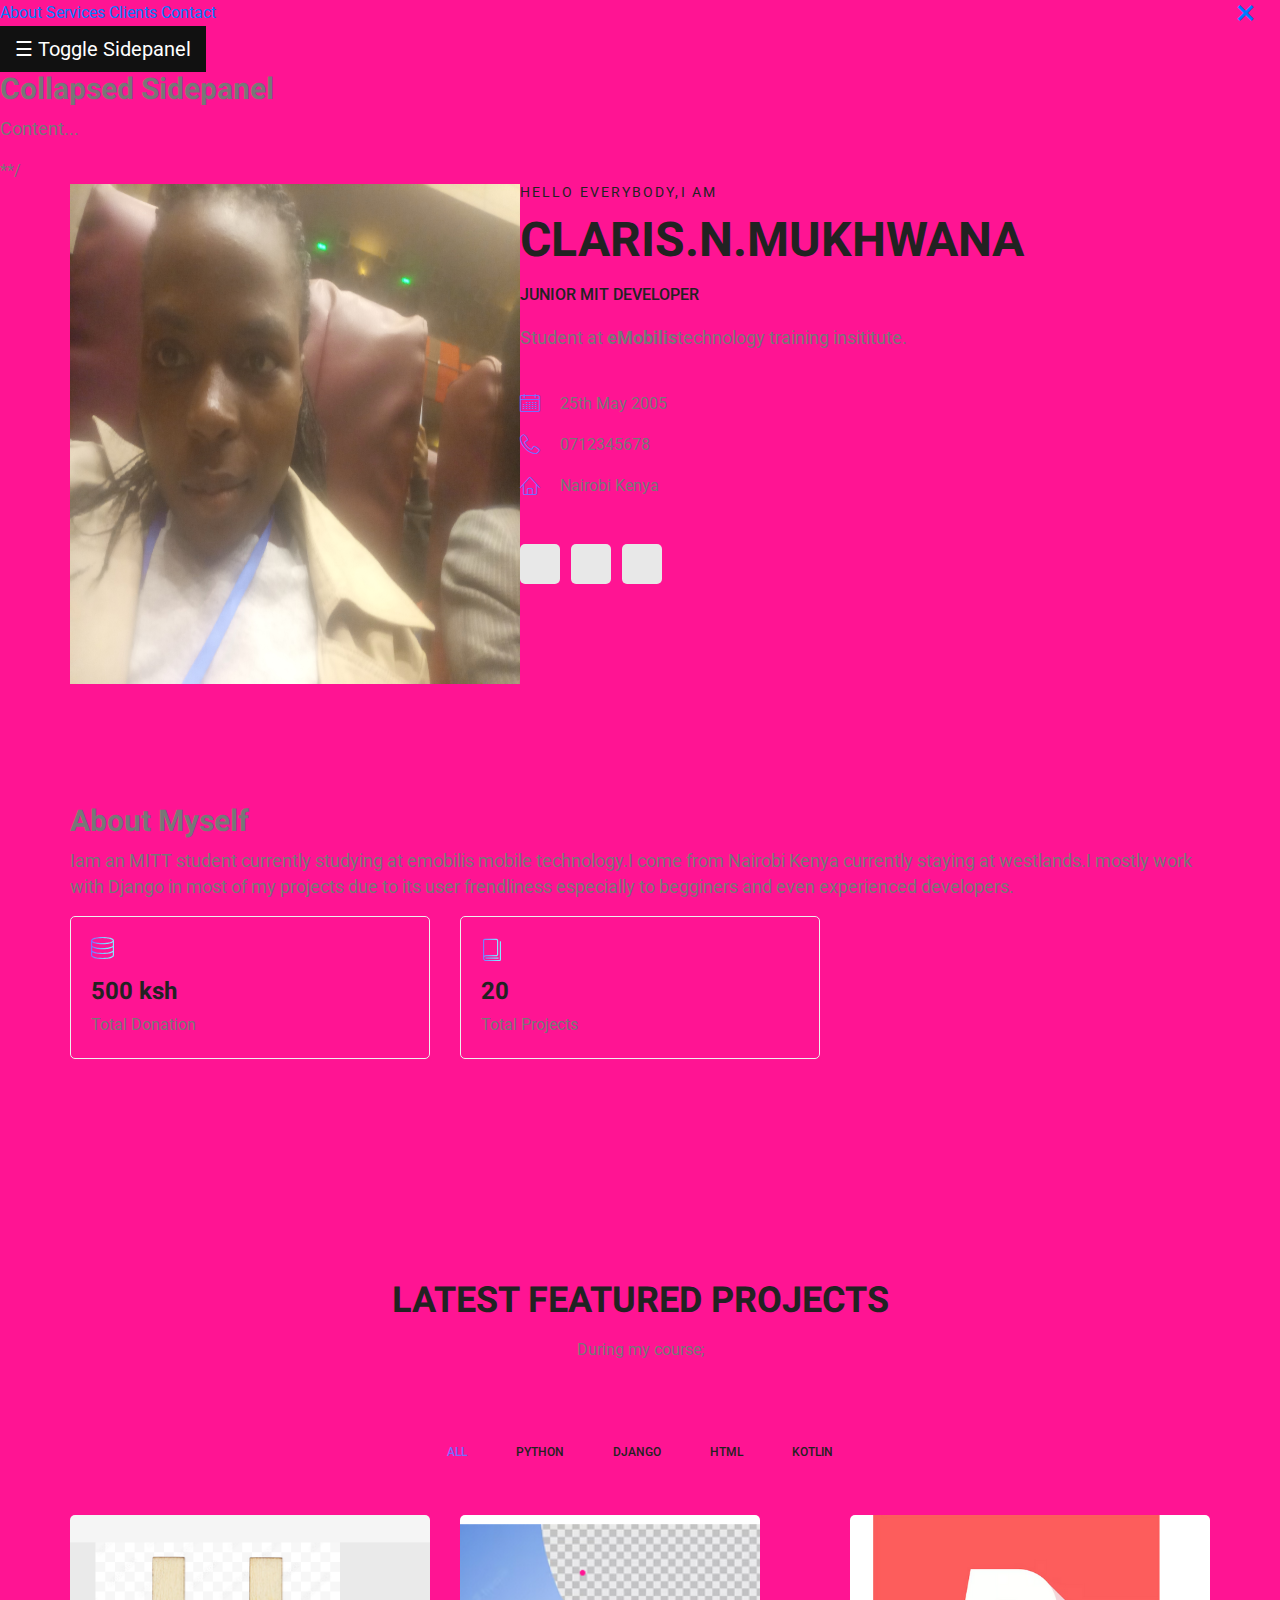
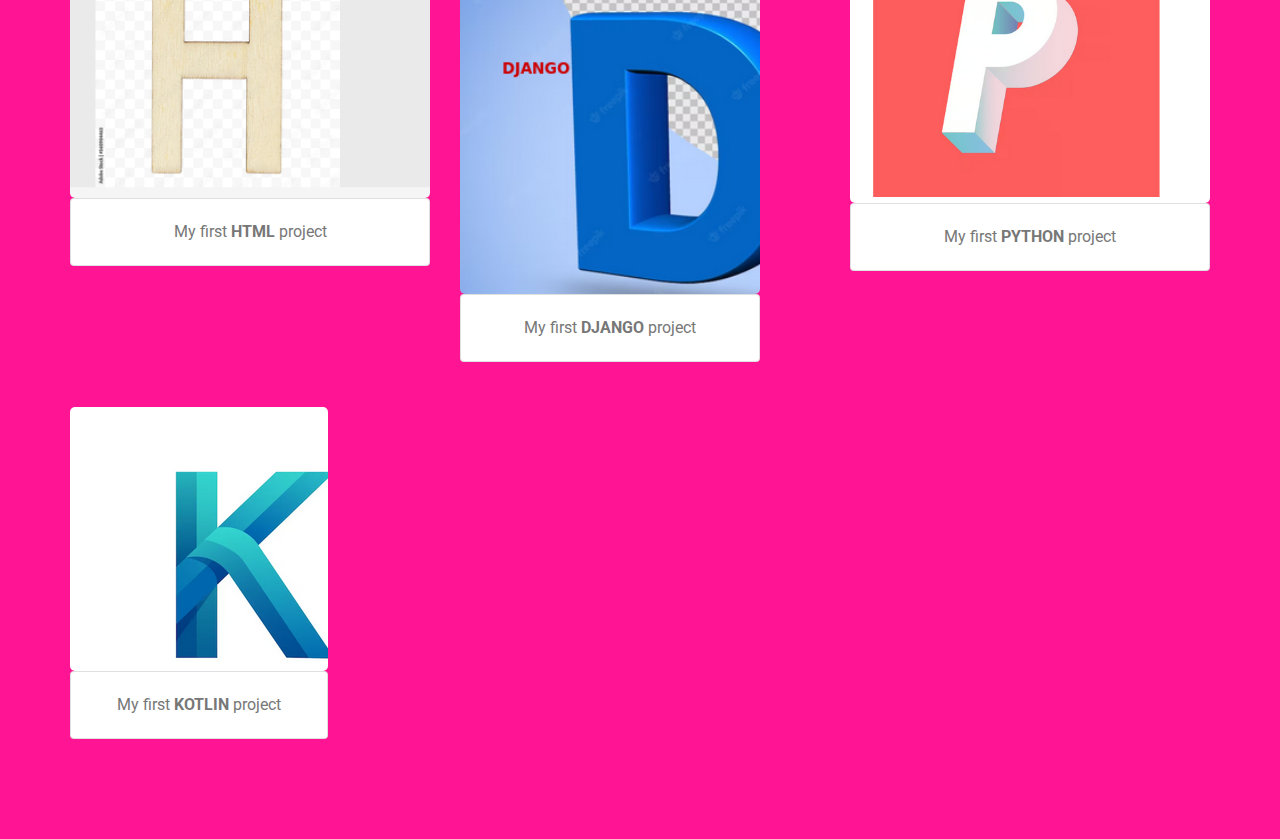
==== index.html @ d9bf7f35 "portfolio" ====
<!doctype html>
<html lang="en">
    <head>
        <!-- Required meta tags -->
        <meta charset="utf-8">
        <meta name="viewport" content="width=device-width, initial-scale=1, shrink-to-fit=no">
        <link rel="icon" href="img/favicon.png" type="image/png">
        <title>MeetMe Personal</title>
        <!-- Bootstrap CSS -->
        <link rel="stylesheet" href="css/bootstrap.css">
        <link rel="stylesheet" href="vendors/linericon/style.css">
        <link rel="stylesheet" href="css/font-awesome.min.css">
        <link rel="stylesheet" href="vendors/owl-carousel/owl.carousel.min.css">
        <link rel="stylesheet" href="vendors/lightbox/simpleLightbox.css">
        <link rel="stylesheet" href="vendors/nice-select/css/nice-select.css">
        <link rel="stylesheet" href="vendors/animate-css/animate.css">
        <link rel="stylesheet" href="vendors/popup/magnific-popup.css">
        <link rel="stylesheet" href="vendors/flaticon/flaticon.css">
        <!-- main css -->
        <link rel="stylesheet" href="css/style.css">
        <link rel="stylesheet" href="css/responsive.css">
      <style>

    /* The sidepanel menu */
.sidepanel {
  height: 250px; /* Specify a height */
  width: 0; /* 0 width - change this with JavaScript */
  position: fixed; /* Stay in place */
  z-index: 1; /* Stay on top */
  top: 0;
  left: 0;
  background-color: #111; /* Black*/
  overflow-x: hidden; /* Disable horizontal scroll */
  padding-top: 60px; /* Place content 60px from the top */
  transition: 0.5s; /* 0.5 second transition effect to slide in the sidepanel */
}

/* The sidepanel links */
.sidepanel a {
  padding: 8px 8px 8px 32px;
  text-decoration: none;
  font-size: 25px;
  color: #818181;
  display: block;
  transition: 0.3s;
}

/* When you mouse over the navigation links, change their color */
.sidepanel a:hover {
  color: #f1f1f1;
}

/* Position and style the close button (top right corner) */
.sidepanel .closebtn {
  position: absolute;
  top: 0;
  right: 25px;
  font-size: 36px;
  margin-left: 50px;
}

/* Style the button that is used to open the sidepanel */
.openbtn {
  font-size: 20px;
  cursor: pointer;
  background-color: #111;
  color: white;
  padding: 10px 15px;
  border: none;
}

.openbtn:hover {
  background-color: #444;
}


         </style>
</head>
    <body style="background-color:deeppink">

<div id="mySidepanel" class="sidepanel">
  <a href="javascript:void(0)" class="closebtn" onclick="closeNav()">&times;</a>
  <a href="#">About</a>
  <a href="#">Services</a>
  <a href="#">Clients</a>
  <a href="#">Contact</a>
</div>

<button class="openbtn" onclick="openNav()">&#9776; Toggle Sidepanel</button>
<h2>Collapsed Sidepanel</h2>
<p>Content...</p>



        *<!--================Header Menu Area =================-->*/
<!--        <header class="header_area">-->
<!--            <div class="main_menu">-->
<!--            	<nav class="navbar navbar-expand-lg navbar-light">-->
<!--					<div class="container box_1620">-->
<!--						&lt;!&ndash; Brand and toggle get grouped for better mobile display &ndash;&gt;-->
<!--						<a class="navbar-brand logo_h" href="index.html"><img src="img/logo.png" alt=""></a>-->
<!--						<button class="navbar-toggler" type="button" data-toggle="collapse" data-target="#navbarSupportedContent" aria-controls="navbarSupportedContent" aria-expanded="false" aria-label="Toggle navigation">-->
<!--							<span class="icon-bar"></span>-->
<!--							<span class="icon-bar"></span>-->
<!--							<span class="icon-bar"></span>-->
<!--						</button>-->
<!--						&lt;!&ndash; Collect the nav links, forms, and other content for toggling &ndash;&gt;-->
<!--						<div class="collapse navbar-collapse offset" id="navbarSupportedContent">-->
<!--							<ul class="nav navbar-nav menu_nav ml-auto">-->
<!--								<li class="nav-item active"><a class="nav-link" href="index.html">Home</a></li>-->
<!--								<li class="nav-item"><a class="nav-link" href="about-us.html">About</a></li>-->
<!--								<li class="nav-item"><a class="nav-link" href="services.html">Services</a></li>-->
<!--								<li class="nav-item submenu dropdown">-->
<!--									<a href="#" class="nav-link dropdown-toggle" data-toggle="dropdown" role="button" aria-haspopup="true" aria-expanded="false">Pages</a>-->
<!--									<ul class="dropdown-menu">-->
<!--										<li class="nav-item"><a class="nav-link" href="portfolio.html">Portfolio</a></li>-->
<!--										<li class="nav-item"><a class="nav-link" href="elements.html">Elements</a></li>-->
<!--									</ul>-->
<!--								</li>-->
<!--								<li class="nav-item submenu dropdown">-->
<!--									<a href="#" class="nav-link dropdown-toggle" data-toggle="dropdown" role="button" aria-haspopup="true" aria-expanded="false">Blog</a>-->
<!--									<ul class="dropdown-menu">-->
<!--										<li class="nav-item"><a class="nav-link" href="blog.html">Blog</a></li>-->
<!--										<li class="nav-item"><a class="nav-link" href="single-blog.html">Blog Details</a></li>-->
<!--									</ul>-->
<!--								</li>-->
<!--								<li class="nav-item"><a class="nav-link" href="contact.html">Contact</a></li>-->
<!--							</ul>-->
<!--						</div>-->
<!--					</div>-->
<!--            	</nav>-->
<!--            </div>-->
<!--        </header>-->


        <!--================Header Menu Area =================-->

        <!--================Home Banner Area =================-->
        <section  >

           	     <div class="container box_1620">
           		<div class="banner_inner d-flex align-items-center">
					   <div class="banner_content">
						   <div class="media">
							  <div class="d-flex">
							  </div>
                 <img src="img/instagram/claris.jpg" alt=""height="500" width="450">
							    <div class="media-body" style="align-content: center">
								    <div class="personal_text">
									   <h6>Hello Everybody,I am</h6>
									   <h3>Claris.N.Mukhwana</h3>
									   <h4>Junior MIT developer</h4>
									   <p>Student at <span><strong>eMobilis</strong>technology training insititute.</span></p>
									   <ul class="list basic_info">
										   <li><a href="#"><i class="lnr lnr-calendar-full"></i>25th May 2005</a></li>
										   <li><a href="#"><i class="lnr lnr-phone-handset"></i> 0712345678</a></li>
<!--										<li><a href="#"><i class="lnr lnr-envelope"></i> businessplan@donald</a></li>-->
										   <li><a href="#"><i class="lnr lnr-home"></i> Nairobi Kenya</a></li>
									  </ul>
									   <ul class="list personal_social">
										<li><a href="#"><i class="fa fa-facebook"></i></a></li>
										<li><a href="#"><i class="fa fa-twitter"></i></a></li>
										<li><a href="#"><i class="fa fa-linkedin"></i></a></li>
									</ul>
								</div>
							</div>
						</div>
					</div>
				</div>
            </div>
        </section >
        <!--================End Home Banner Area =================-->

        <!--================Welcome Area =================-->
                  <section class="welcome_area p_120" style="align-content: center">
        	           <div class="container" >
<!--        		    <div class="row welcome_inner">-->
<!--        			   <div class="col-lg-6">-->
<!--        				  <div class="welcome_text">-->
        					   <h2>About Myself</h2>
                       <style> p{
                         font-size: large;
                       }</style>
        					     <p style="align-content: center" >Iam an MITT student currently studying at emobilis mobile technology.I come from Nairobi Kenya currently staying at westlands.I mostly work with Django in most of my projects due to its user frendliness  especially to begginers and even experienced developers.  </p>
        					    <div class="row">
        						   <div class="col-md-4">
        						  	<div class="wel_item">
        							  	<i class="lnr lnr-database"></i>
        								  <h4>500 ksh</h4>
        								  <p>Total Donation</p>
        							  </div>
        						   </div>
        						   <div class="col-md-4">
        							<div class="wel_item">
        								<i class="lnr lnr-book"></i>
        								<h4>20</h4>
        								<p>Total Projects</p>
        							</div>
        						</div>
<!--        						<div class="col-md-4">-->
<!--        							<div class="wel_item">-->
<!--        								<i class="lnr lnr-users"></i>-->
<!--        								<h4>3965</h4>-->
<!--        								<p>Total Volunteers</p>-->
<!--        							</div>-->
<!--        						</div>-->
                    </div>
<!--                  </div>-->
<!--                 </div>-->
<!--               </div>-->
             </div>
            </section>
<!--        					</div>-->
<!--        				</div>-->
<!--        			</div>-->
<!--        			<div class="col-lg-6">-->
<!--        				<div class="tools_expert">-->
<!--        					<div class="skill_main">-->
<!--								<div class="skill_item">-->
<!--									<h4>After Effects <span class="counter">85</span>%</h4>-->
<!--									<div class="progress_br">-->
<!--										<div class="progress">-->
<!--											<div class="progress-bar" role="progressbar" aria-valuenow="85" aria-valuemin="0" aria-valuemax="100"></div>-->
<!--										</div>-->
<!--									</div>-->
<!--								</div>-->
<!--								<div class="skill_item">-->
<!--									<h4>Photoshop <span class="counter">90</span>%</h4>-->
<!--									<div class="progress_br">-->
<!--										<div class="progress">-->
<!--											<div class="progress-bar" role="progressbar" aria-valuenow="90" aria-valuemin="0" aria-valuemax="100"></div>-->
<!--										</div>-->
<!--									</div>-->
<!--								</div>-->
<!--								<div class="skill_item">-->
<!--									<h4>Illustrator <span class="counter">70</span>%</h4>-->
<!--									<div class="progress_br">-->
<!--										<div class="progress">-->
<!--											<div class="progress-bar" role="progressbar" aria-valuenow="70" aria-valuemin="0" aria-valuemax="100"></div>-->
<!--										</div>-->
<!--									</div>-->
<!--								</div>-->
<!--								<div class="skill_item">-->
<!--									<h4>Sublime <span class="counter">95</span>%</h4>-->
<!--									<div class="progress_br">-->
<!--										<div class="progress">-->
<!--											<div class="progress-bar" role="progressbar" aria-valuenow="95" aria-valuemin="0" aria-valuemax="100"></div>-->
<!--										</div>-->
<!--									</div>-->
<!--								</div>-->
<!--								<div class="skill_item">-->
<!--									<h4>Sketch <span class="counter">75</span>%</h4>-->
<!--									<div class="progress_br">-->
<!--										<div class="progress">-->
<!--											<div class="progress-bar" role="progressbar" aria-valuenow="75" aria-valuemin="0" aria-valuemax="100"></div>-->
<!--										</div>-->
<!--									</div>-->
<!--								</div>-->
<!--							</div>-->
<!--        				</div>-->
<!--        			</div>-->
<!--        		</div>-->
<!--        	</div>-->
<!--        </section>-->
        <!--================End Welcome Area =================-->

        <!--================My Tabs Area =================-->
<!--        <section class="mytabs_area p_120">-->
<!--        	<div class="container">-->
<!--        		<div class="tabs_inner">-->
<!--					<ul class="nav nav-tabs" id="myTab" role="tablist">-->
<!--						<li class="nav-item">-->
<!--							<a class="nav-link active" id="home-tab" data-toggle="tab" href="#home" role="tab" aria-controls="home" aria-selected="true">My Experiences</a>-->
<!--						</li>-->
<!--						<li class="nav-item">-->
<!--							<a class="nav-link" id="profile-tab" data-toggle="tab" href="#profile" role="tab" aria-controls="profile" aria-selected="false">My Education</a>-->
<!--						</li>-->
<!--					</ul>-->
<!--					<div class="tab-content" id="myTabContent">-->
<!--						<div class="tab-pane fade show active" id="home" role="tabpanel" aria-labelledby="home-tab">-->
<!--							<ul class="list">-->
<!--								<li>-->
<!--									<span></span>-->
<!--									<div class="media">-->
<!--										<div class="d-flex">-->
<!--											<p>March 2017 to present</p>-->
<!--										</div>-->
<!--										<div class="media-body">-->
<!--											<h4>Colorlib</h4>-->
<!--											<p>Senior Web Developer <br />Santa monica, Los angeles</p>-->
<!--										</div>-->
<!--									</div>-->
<!--								</li>-->
<!--								<li>-->
<!--									<span></span>-->
<!--									<div class="media">-->
<!--										<div class="d-flex">-->
<!--											<p>March 2017 to present</p>-->
<!--										</div>-->
<!--										<div class="media-body">-->
<!--											<h4>Colorlib</h4>-->
<!--											<p>Senior Web Developer <br />Santa monica, Los angeles</p>-->
<!--										</div>-->
<!--									</div>-->
<!--								</li>-->
<!--								<li>-->
<!--								<span></span>-->
<!--									<div class="media">-->
<!--										<div class="d-flex">-->
<!--											<p>March 2017 to present</p>-->
<!--										</div>-->
<!--										<div class="media-body">-->
<!--											<h4>Colorlib</h4>-->
<!--											<p>Senior Web Developer <br />Santa monica, Los angeles</p>-->
<!--										</div>-->
<!--									</div>-->
<!--								</li>-->
<!--							</ul>-->
<!--						</div>-->
<!--						<div class="tab-pane fade" id="profile" role="tabpanel" aria-labelledby="profile-tab">-->
<!--							<ul class="list">-->
<!--								<li>-->
<!--									<span></span>-->
<!--									<div class="media">-->
<!--										<div class="d-flex">-->
<!--											<p>March 2017 to present</p>-->
<!--										</div>-->
<!--										<div class="media-body">-->
<!--											<h4>Colorlib</h4>-->
<!--											<p>Senior Web Developer <br />Santa monica, Los angeles</p>-->
<!--										</div>-->
<!--									</div>-->
<!--								</li>-->
<!--								<li>-->
<!--									<span></span>-->
<!--									<div class="media">-->
<!--										<div class="d-flex">-->
<!--											<p>March 2017 to present</p>-->
<!--										</div>-->
<!--										<div class="media-body">-->
<!--											<h4>Colorlib</h4>-->
<!--											<p>Senior Web Developer <br />Santa monica, Los angeles</p>-->
<!--										</div>-->
<!--									</div>-->
<!--								</li>-->
<!--								<li>-->
<!--								<span></span>-->
<!--									<div class="media">-->
<!--										<div class="d-flex">-->
<!--											<p>March 2017 to present</p>-->
<!--										</div>-->
<!--										<div class="media-body">-->
<!--											<h4>Colorlib</h4>-->
<!--											<p>Senior Web Developer <br />Santa monica, Los angeles</p>-->
<!--										</div>-->
<!--									</div>-->
<!--								</li>-->
<!--							</ul>-->
<!--						</div>-->
<!--					</div>-->
<!--        		</div>-->
<!--        	</div>-->
<!--        </section>-->
        <!--================End My Tabs Area =================-->

        <!--================Feature Area =================-->
<!--        <section class="feature_area p_120">-->
<!--        	<div class="container">-->
<!--        		<div class="main_title">-->
<!--        			<h2>offerings to my clients</h2>-->
<!--        			<p>If you are looking at blank cassettes on the web, you may be very confused at the difference in price. You may see some for as low as $.17 each.</p>-->
<!--        		</div>-->
<!--        		<div class="feature_inner row">-->
<!--        			<div class="col-lg-4 col-md-6">-->
<!--        				<div class="feature_item">-->
<!--        					<i class="flaticon-city"></i>-->
<!--        					<h4>Architecture</h4>-->
<!--        					<p>If you are looking at blank cassettes on the web, you may be very confused at the difference in price. You may see some for as low as $17 each.</p>-->
<!--        				</div>-->
<!--        			</div>-->
<!--        			<div class="col-lg-4 col-md-6">-->
<!--        				<div class="feature_item">-->
<!--        					<i class="flaticon-skyline"></i>-->
<!--        					<h4>Interior Design</h4>-->
<!--        					<p>If you are looking at blank cassettes on the web, you may be very confused at the difference in price. You may see some for as low as $17 each.</p>-->
<!--        				</div>-->
<!--        			</div>-->
<!--        			<div class="col-lg-4 col-md-6">-->
<!--        				<div class="feature_item">-->
<!--        					<i class="flaticon-sketch"></i>-->
<!--        					<h4>Concept Design</h4>-->
<!--        					<p>If you are looking at blank cassettes on the web, you may be very confused at the difference in price. You may see some for as low as $17 each.</p>-->
<!--        				</div>-->
<!--        			</div>-->
<!--        		</div>-->
<!--        	</div>-->
<!--        </section>-->
        <!--================End Feature Area =================-->

        <!--================Home Gallery Area =================-->
        <section class="home_gallery_area p_100">
        	<div class="container">
        		<div class="main_title">
        			<h2>Latest Featured Projects</h2>
        			<p>During my course;</p>
        		</div>
        		<div class="isotope_fillter">
        			<ul class="gallery_filter list">
						<li class="active" data-filter="*"><a href="#">All</a></li>
						<li data-filter=".brand"><a href="#">PYTHON</a></li>
						<li data-filter=".manipul"><a href="#">DJANGO</a></li>
						<li data-filter=".creative"><a href="#">HTML</a></li>
						<li data-filter=".design"><a href="#">KOTLIN</a></li>
					</ul>
        		</div>
        	</div>
        	<div class="container">
        		<div class="gallery_f_inner row imageGallery1">
        			<div class="col-lg-4 col-md-4 col-sm-6 brand manipul design print">
        				<div class="h_gallery_item">
        					<div class="g_img_item">
        						<img class="img-fluid" src="img/gallery/CAH.png" alt="">
        						<a class="light" href="img/gallery/CAH.png"><img src="img/gallery/icon.png" alt=""></a>
        					</div>
        					<div class="g_item_text">

                    <div class="card">
  <div class="card-body">
    My first <span><strong>HTML</strong></span> project
  </div>
</div>
        					</div>
        				</div>
        			</div>
        			<div class="col-lg-4 col-md-4 col-sm-6 brand manipul creative">
        				<div class="h_gallery_item">
        					<div class="g_img_item">
        						<img class="img-fluid" src="img/gallery/CAPITD.png" alt="" width="300">
        						<a class="light" href="img/gallery/CAPITD.png"><img src="img/gallery/icon.png" alt=""></a>
        					</div>
        					<div class="g_item_text">
                    <div class="card">
  <div class="card-body">
    My first <span><strong>DJANGO</strong></span>  project
  </div>
</div>
        					</div>
        				</div>
        			</div>
        			<div class="col-lg-4 col-md-4 col-sm-6 manipul creative design print">
        				<div class="h_gallery_item">
        					<div class="g_img_item">
        						<img class="img-fluid" src="img/gallery/CAP.png" alt="">
        						<a class="light" href="img/gallery/CAP.png"><img src="img/gallery/icon.png" alt=""></a>
        					</div>
        					<div class="g_item_text">
                    <div class="card">
  <div class="card-body">
    My first <span><strong>PYTHON</strong></span> project
  </div>

</div>

        					</div>
        				</div>
        			</div>
              	<div class="col-lg-4 col-md-4 col-sm-6 brand manipul creative">
        				<div class="h_gallery_item">
        					<div class="g_img_item">
        						<img class="img-fluid" src="img/gallery/NEWK.png" alt="">
        						<a class="light" href="img/gallery/NEWK.png"><img src="img/gallery/icon.png" alt=""></a>
        					</div>
        					<div class="g_item_text">
                    <div class="card">
  <div class="card-body">
    My first <span><strong>KOTLIN</strong></span> project
  </div>
</div>
<!--        			<div class="col-lg-4 col-md-4 col-sm-6 brand creative print">-->
<!--        				<div class="h_gallery_item">-->
<!--        					<div class="g_img_item">-->
<!--        						<img class="img-fluid" src="img/gallery/project-4.jpg" alt="">-->
<!--        						<a class="light" href="img/gallery/project-4.jpg"><img src="img/gallery/icon.png" alt=""></a>-->
<!--        					</div>-->
<!--        					<div class="g_item_text">-->
<!--        						<h4>Embosed Logo Design</h4>-->
<!--        						<p>Client Project</p>-->
<!--        					</div>-->
<!--        				</div>-->
<!--        			</div>-->
<!--        			<div class="col-lg-4 col-md-4 col-sm-6 brand manipul design">-->
<!--        				<div class="h_gallery_item">-->
<!--        					<div class="g_img_item">-->
<!--        						<img class="img-fluid" src="img/gallery/project-5.jpg" alt="">-->
<!--        						<a class="light" href="img/gallery/project-5.jpg"><img src="img/gallery/icon.png" alt=""></a>-->
<!--        					</div>-->
<!--        					<div class="g_item_text">-->
<!--        						<h4>3D Disposable Bottle</h4>-->
<!--        						<p>Client Project</p>-->
<!--        					</div>-->
<!--        				</div>-->
<!--        			</div>-->
<!--        			<div class="col-lg-4 col-md-4 col-sm-6 brand creative">-->
<!--        				<div class="h_gallery_item">-->
<!--        					<div class="g_img_item">-->
<!--        						<img class="img-fluid" src="img/gallery/project-6.jpg" alt="">-->
<!--        						<a class="light" href="img/gallery/project-6.jpg"><img src="img/gallery/icon.png" alt=""></a>-->
<!--        					</div>-->
<!--        					<div class="g_item_text">-->
<!--        						<h4>3D Logo Design</h4>-->
<!--        						<p>Client Project</p>-->
<!--        					</div>-->
<!--        				</div>-->
<!--        			</div>-->
<!--        		</div>-->
<!--        		<div class="more_btn">-->
<!--        			<a class="main_btn" href="#">Load More Items</a>-->
        		</div>
        	</div>
                </div>
        </section>
        <!--================End Home Gallery Area =================-->

        <!--================Testimonials Area =================-->
<!--        </>============Footer Area =================&ndash;&gt;-->
<!--        <footer class="footer_area p_120">-->
<!--        	<div class="container">-->
<!--        		<div class="row footer_inner">-->
<!--        			<div class="col-lg-5 col-sm-6">-->
<!--        				<aside class="f_widget ab_widget">-->
<!--        					<div class="f_title">-->
<!--        						<h3>About Me</h3>-->
<!--        					</div>-->
<!--        					<p>Do you want to be even more successful? Learn to love learning and growth. The more effort you put into improving your skills,</p>-->
<!--        					<p>&lt;!&ndash; Link back to Colorlib can't be removed. Template is licensed under CC BY 3.0. &ndash;&gt;-->
<!--Copyright &copy;<script>document.write(new Date().getFullYear());</script> All rights reserved | This template is made with <i class="fa fa-heart-o" aria-hidden="true"></i> by <a href="https://colorlib.com" target="_blank">Colorlib</a>-->
<!--&lt;!&ndash; Link back to Colorlib can't be removed. Template is licensed under CC BY 3.0. &ndash;&gt;</p>-->
<!--        				</aside>-->
<!--        			</div>-->
<!--        			<div class="col-lg-5 col-sm-6">-->
<!--        				<aside class="f_widget news_widget">-->
<!--        					<div class="f_title">-->
<!--        						<h3>Newsletter</h3>-->
<!--        					</div>-->
<!--        					<p>Stay updated with our latest trends</p>-->
<!--        					<div id="mc_embed_signup">-->
<!--                                <form target="_blank" action="https://spondonit.us12.list-manage.com/subscribe/post?u=1462626880ade1ac87bd9c93a&amp;id=92a4423d01" method="get" class="subscribe_form relative">-->
<!--                                	<div class="input-group d-flex flex-row">-->
<!--                                        <input name="EMAIL" placeholder="Enter email address" onfocus="this.placeholder = ''" onblur="this.placeholder = 'Email Address '" required="" type="email">-->
<!--                                        <button class="btn sub-btn"><span class="lnr lnr-arrow-right"></span></button>-->
<!--                                    </div>-->
<!--                                    <div class="mt-10 info"></div>-->
<!--                                </form>-->
<!--                            </div>-->
<!--        				</aside>-->
<!--        			</div>-->
<!--        			<div class="col-lg-2">-->
<!--        				<aside class="f_widget social_widget">-->
<!--        					<div class="f_title">-->
<!--        						<h3>Follow Me</h3>-->
<!--        					</div>-->
<!--        					<p>Let us be social</p>-->
<!--        					<ul class="list">-->
<!--        						<li><a href="#"><i class="fa fa-facebook"></i></a></li>-->
<!--        						<li><a href="#"><i class="fa fa-twitter"></i></a></li>-->
<!--        						<li><a href="#"><i class="fa fa-dribbble"></i></a></li>-->
<!--        						<li><a href="#"><i class="fa fa-behance"></i></a></li>-->
<!--        					</ul>-->
<!--        				</aside>-->
<!--        			</div>-->
<!--        		</div>-->
<!--        	</div>-->
<!--        </footer>-->
        <!--================End Footer Area =================-->






        <!-- Optional JavaScript -->
        <!-- jQuery first, then Popper.js, then Bootstrap JS -->
        <script src="MeetMe-doc/js/sidebar.js" ></script>
        <script src="js/popper.js"></script>
        <script src="js/bootstrap.min.js"></script>
        <script src="js/stellar.js"></script>
        <script src="MeetMe-doc/js/sidebar.js"></script>
        <script src="vendors/lightbox/simpleLightbox.min.js"></script>
        <script src="vendors/nice-select/js/jquery.nice-select.min.js"></script>
        <script src="vendors/isotope/imagesloaded.pkgd.min.js"></script>
        <script src="vendors/isotope/isotope.pkgd.min.js"></script>
        <script src="vendors/owl-carousel/owl.carousel.min.js"></script>
        <script src="vendors/popup/jquery.magnific-popup.min.js"></script>
        <script src="js/jquery.ajaxchimp.min.js"></script>
        <script src="vendors/counter-up/jquery.waypoints.min.js"></script>
        <script src="vendors/counter-up/jquery.counterup.min.js"></script>
        <script src="js/mail-script.js"></script>
        <script src="js/theme.js"></script>
    </body>
</html>
---- vendors/linericon/style.css ----
@font-face {
	font-family: 'Linearicons-Free';
	src:url('fonts/Linearicons-Free.eot?w118d');
	src:url('fonts/Linearicons-Free.eot?#iefixw118d') format('embedded-opentype'),
		url('fonts/Linearicons-Free.woff2?w118d') format('woff2'),
		url('fonts/Linearicons-Free.woff?w118d') format('woff'),
		url('fonts/Linearicons-Free.ttf?w118d') format('truetype'),
		url('fonts/Linearicons-Free.svg?w118d#Linearicons-Free') format('svg');
	font-weight: normal;
	font-style: normal;
}

.lnr {
	font-family: 'Linearicons-Free';
	speak: none;
	font-style: normal;
	font-weight: normal;
	font-variant: normal;
	text-transform: none;
	line-height: 1;

	/* Better Font Rendering =========== */
	-webkit-font-smoothing: antialiased;
	-moz-osx-font-smoothing: grayscale;
}

.lnr-home:before {
	content: "\e800";
}
.lnr-apartment:before {
	content: "\e801";
}
.lnr-pencil:before {
	content: "\e802";
}
.lnr-magic-wand:before {
	content: "\e803";
}
.lnr-drop:before {
	content: "\e804";
}
.lnr-lighter:before {
	content: "\e805";
}
.lnr-poop:before {
	content: "\e806";
}
.lnr-sun:before {
	content: "\e807";
}
.lnr-moon:before {
	content: "\e808";
}
.lnr-cloud:before {
	content: "\e809";
}
.lnr-cloud-upload:before {
	content: "\e80a";
}
.lnr-cloud-download:before {
	content: "\e80b";
}
.lnr-cloud-sync:before {
	content: "\e80c";
}
.lnr-cloud-check:before {
	content: "\e80d";
}
.lnr-database:before {
	content: "\e80e";
}
.lnr-lock:before {
	content: "\e80f";
}
.lnr-cog:before {
	content: "\e810";
}
.lnr-trash:before {
	content: "\e811";
}
.lnr-dice:before {
	content: "\e812";
}
.lnr-heart:before {
	content: "\e813";
}
.lnr-star:before {
	content: "\e814";
}
.lnr-star-half:before {
	content: "\e815";
}
.lnr-star-empty:before {
	content: "\e816";
}
.lnr-flag:before {
	content: "\e817";
}
.lnr-envelope:before {
	content: "\e818";
}
.lnr-paperclip:before {
	content: "\e819";
}
.lnr-inbox:before {
	content: "\e81a";
}
.lnr-eye:before {
	content: "\e81b";
}
.lnr-printer:before {
	content: "\e81c";
}
.lnr-file-empty:before {
	content: "\e81d";
}
.lnr-file-add:before {
	content: "\e81e";
}
.lnr-enter:before {
	content: "\e81f";
}
.lnr-exit:before {
	content: "\e820";
}
.lnr-graduation-hat:before {
	content: "\e821";
}
.lnr-license:before {
	content: "\e822";
}
.lnr-music-note:before {
	content: "\e823";
}
.lnr-film-play:before {
	content: "\e824";
}
.lnr-camera-video:before {
	content: "\e825";
}
.lnr-camera:before {
	content: "\e826";
}
.lnr-picture:before {
	content: "\e827";
}
.lnr-book:before {
	content: "\e828";
}
.lnr-bookmark:before {
	content: "\e829";
}
.lnr-user:before {
	content: "\e82a";
}
.lnr-users:before {
	content: "\e82b";
}
.lnr-shirt:before {
	content: "\e82c";
}
.lnr-store:before {
	content: "\e82d";
}
.lnr-cart:before {
	content: "\e82e";
}
.lnr-tag:before {
	content: "\e82f";
}
.lnr-phone-handset:before {
	content: "\e830";
}
.lnr-phone:before {
	content: "\e831";
}
.lnr-pushpin:before {
	content: "\e832";
}
.lnr-map-marker:before {
	content: "\e833";
}
.lnr-map:before {
	content: "\e834";
}
.lnr-location:before {
	content: "\e835";
}
.lnr-calendar-full:before {
	content: "\e836";
}
.lnr-keyboard:before {
	content: "\e837";
}
.lnr-spell-check:before {
	content: "\e838";
}
.lnr-screen:before {
	content: "\e839";
}
.lnr-smartphone:before {
	content: "\e83a";
}
.lnr-tablet:before {
	content: "\e83b";
}
.lnr-laptop:before {
	content: "\e83c";
}
.lnr-laptop-phone:before {
	content: "\e83d";
}
.lnr-power-switch:before {
	content: "\e83e";
}
.lnr-bubble:before {
	content: "\e83f";
}
.lnr-heart-pulse:before {
	content: "\e840";
}
.lnr-construction:before {
	content: "\e841";
}
.lnr-pie-chart:before {
	content: "\e842";
}
.lnr-chart-bars:before {
	content: "\e843";
}
.lnr-gift:before {
	content: "\e844";
}
.lnr-diamond:before {
	content: "\e845";
}
.lnr-linearicons:before {
	content: "\e846";
}
.lnr-dinner:before {
	content: "\e847";
}
.lnr-coffee-cup:before {
	content: "\e848";
}
.lnr-leaf:before {
	content: "\e849";
}
.lnr-paw:before {
	content: "\e84a";
}
.lnr-rocket:before {
	content: "\e84b";
}
.lnr-briefcase:before {
	content: "\e84c";
}
.lnr-bus:before {
	content: "\e84d";
}
.lnr-car:before {
	content: "\e84e";
}
.lnr-train:before {
	content: "\e84f";
}
.lnr-bicycle:before {
	content: "\e850";
}
.lnr-wheelchair:before {
	content: "\e851";
}
.lnr-select:before {
	content: "\e852";
}
.lnr-earth:before {
	content: "\e853";
}
.lnr-smile:before {
	content: "\e854";
}
.lnr-sad:before {
	content: "\e855";
}
.lnr-neutral:before {
	content: "\e856";
}
.lnr-mustache:before {
	content: "\e857";
}
.lnr-alarm:before {
	content: "\e858";
}
.lnr-bullhorn:before {
	content: "\e859";
}
.lnr-volume-high:before {
	content: "\e85a";
}
.lnr-volume-medium:before {
	content: "\e85b";
}
.lnr-volume-low:before {
	content: "\e85c";
}
.lnr-volume:before {
	content: "\e85d";
}
.lnr-mic:before {
	content: "\e85e";
}
.lnr-hourglass:before {
	content: "\e85f";
}
.lnr-undo:before {
	content: "\e860";
}
.lnr-redo:before {
	content: "\e861";
}
.lnr-sync:before {
	content: "\e862";
}
.lnr-history:before {
	content: "\e863";
}
.lnr-clock:before {
	content: "\e864";
}
.lnr-download:before {
	content: "\e865";
}
.lnr-upload:before {
	content: "\e866";
}
.lnr-enter-down:before {
	content: "\e867";
}
.lnr-exit-up:before {
	content: "\e868";
}
.lnr-bug:before {
	content: "\e869";
}
.lnr-code:before {
	content: "\e86a";
}
.lnr-link:before {
	content: "\e86b";
}
.lnr-unlink:before {
	content: "\e86c";
}
.lnr-thumbs-up:before {
	content: "\e86d";
}
.lnr-thumbs-down:before {
	content: "\e86e";
}
.lnr-magnifier:before {
	content: "\e86f";
}
.lnr-cross:before {
	content: "\e870";
}
.lnr-menu:before {
	content: "\e871";
}
.lnr-list:before {
	content: "\e872";
}
.lnr-chevron-up:before {
	content: "\e873";
}
.lnr-chevron-down:before {
	content: "\e874";
}
.lnr-chevron-left:before {
	content: "\e875";
}
.lnr-chevron-right:before {
	content: "\e876";
}
.lnr-arrow-up:before {
	content: "\e877";
}
.lnr-arrow-down:before {
	content: "\e878";
}
.lnr-arrow-left:before {
	content: "\e879";
}
.lnr-arrow-right:before {
	content: "\e87a";
}
.lnr-move:before {
	content: "\e87b";
}
.lnr-warning:before {
	content: "\e87c";
}
.lnr-question-circle:before {
	content: "\e87d";
}
.lnr-menu-circle:before {
	content: "\e87e";
}
.lnr-checkmark-circle:before {
	content: "\e87f";
}
.lnr-cross-circle:before {
	content: "\e880";
}
.lnr-plus-circle:before {
	content: "\e881";
}
.lnr-circle-minus:before {
	content: "\e882";
}
.lnr-arrow-up-circle:before {
	content: "\e883";
}
.lnr-arrow-down-circle:before {
	content: "\e884";
}
.lnr-arrow-left-circle:before {
	content: "\e885";
}
.lnr-arrow-right-circle:before {
	content: "\e886";
}
.lnr-chevron-up-circle:before {
	content: "\e887";
}
.lnr-chevron-down-circle:before {
	content: "\e888";
}
.lnr-chevron-left-circle:before {
	content: "\e889";
}
.lnr-chevron-right-circle:before {
	content: "\e88a";
}
.lnr-crop:before {
	content: "\e88b";
}
.lnr-frame-expand:before {
	content: "\e88c";
}
.lnr-frame-contract:before {
	content: "\e88d";
}
.lnr-layers:before {
	content: "\e88e";
}
.lnr-funnel:before {
	content: "\e88f";
}
.lnr-text-format:before {
	content: "\e890";
}
.lnr-text-format-remove:before {
	content: "\e891";
}
.lnr-text-size:before {
	content: "\e892";
}
.lnr-bold:before {
	content: "\e893";
}
.lnr-italic:before {
	content: "\e894";
}
.lnr-underline:before {
	content: "\e895";
}
.lnr-strikethrough:before {
	content: "\e896";
}
.lnr-highlight:before {
	content: "\e897";
}
.lnr-text-align-left:before {
	content: "\e898";
}
.lnr-text-align-center:before {
	content: "\e899";
}
.lnr-text-align-right:before {
	content: "\e89a";
}
.lnr-text-align-justify:before {
	content: "\e89b";
}
.lnr-line-spacing:before {
	content: "\e89c";
}
.lnr-indent-increase:before {
	content: "\e89d";
}
.lnr-indent-decrease:before {
	content: "\e89e";
}
.lnr-pilcrow:before {
	content: "\e89f";
}
.lnr-direction-ltr:before {
	content: "\e8a0";
}
.lnr-direction-rtl:before {
	content: "\e8a1";
}
.lnr-page-break:before {
	content: "\e8a2";
}
.lnr-sort-alpha-asc:before {
	content: "\e8a3";
}
.lnr-sort-amount-asc:before {
	content: "\e8a4";
}
.lnr-hand:before {
	content: "\e8a5";
}
.lnr-pointer-up:before {
	content: "\e8a6";
}
.lnr-pointer-right:before {
	content: "\e8a7";
}
.lnr-pointer-down:before {
	content: "\e8a8";
}
.lnr-pointer-left:before {
	content: "\e8a9";
}
---- vendors/lightbox/simpleLightbox.css ----
.slbOverlay, .slbWrapOuter, .slbWrap {
  position: fixed;
  top: 0;
  right: 0;
  bottom: 0;
  left: 0;
}

.slbOverlay {
  overflow: hidden;
  z-index: 2000;
  background-color: #000;
  opacity: 0.7;
  filter: alpha(opacity=70);
  -webkit-animation: slbOverlay 0.5s;
  -moz-animation: slbOverlay 0.5s;
  animation: slbOverlay 0.5s;
}

.slbWrapOuter {
  overflow-x: hidden;
  overflow-y: auto;
  z-index: 2010;
}

.slbWrap {
  position: absolute;
  text-align: center;
}

.slbWrap:before {
  content: "";
  display: inline-block;
  height: 100%;
  vertical-align: middle;
}

.slbContentOuter {
  display: inline-block;
  vertical-align: middle;
  margin: 0px auto;
  padding: 0 1em;
  box-sizing: border-box;
  z-index: 2020;
  text-align: left;
  max-width: 100%;
}

.slbContentEl .slbContentOuter {
  padding: 5em 1em;
}

.slbContent {
  position: relative;
}

.slbContentEl .slbContent {
  -webkit-animation: slbEnter 0.3s;
  -moz-animation: slbEnter 0.3s;
  animation: slbEnter 0.3s;
  background-color: #fff;
  box-shadow: 0 0.2em 1em rgba(0, 0, 0, 0.4);
}

.slbImageWrap {
  -webkit-animation: slbEnter 0.3s;
  -moz-animation: slbEnter 0.3s;
  animation: slbEnter 0.3s;
  position: relative;
}

.slbImageWrap:after {
  content: "";
  position: absolute;
  left: 0;
  right: 0;
  top: 5em;
  bottom: 5em;
  display: block;
  z-index: -1;
  box-shadow: 0 0.2em 1em rgba(0, 0, 0, 0.6);
  background-color: #FFF;
}

.slbImage {
  width: auto;
  max-width: 100%;
  height: auto;
  display: block;
  line-height: 0;
  box-sizing: border-box;
  padding: 5em 0;
  margin: 0 auto;
}

.slbCaption {
  display: inline-block;
  max-width: 100%;
  overflow: hidden;
  text-overflow: ellipsis;
  white-space: nowrap;
  word-wrap: normal;
  font-size: 1.4em;
  position: absolute;
  left: 0;
  right: 0;
  bottom: 0;
  padding: 0.71429em 0;
  color: #fff;
  color: rgba(255, 255, 255, 0.7);
  text-align: center;
}

.slbCloseBtn, .slbArrow {
  margin: 0;
  padding: 0;
  border: 0;
  cursor: pointer;
  background: none;
}

.slbCloseBtn::-moz-focus-inner, .slbArrow::-moz-focus-inner {
  padding: 0;
  border: 0;
}

.slbCloseBtn:hover, .slbArrow:hover {
  opacity: 0.5;
}

.slbCloseBtn:active, .slbArrow:active {
  opacity: 0.8;
}

.slbCloseBtn {
  -webkit-animation: slbEnter 0.3s;
  -moz-animation: slbEnter 0.3s;
  animation: slbEnter 0.3s;
  font-size: 3em;
  width: 1.66667em;
  height: 1.66667em;
  line-height: 1.66667em;
  position: absolute;
  right: -0.33333em;
  top: 0;
  color: #fff;
  color: rgba(255, 255, 255, 0.7);
  text-align: center;
    outline: none;
    box-shadow: none;
}

.slbLoading .slbCloseBtn {
  display: none;
}

.slbLoadingText {
  font-size: 1.4em;
  color: #fff;
  color: rgba(255, 255, 255, 0.9);
}

.slbArrows {
  position: fixed;
  top: 50%;
  left: 0;
  right: 0;
}

.slbLoading .slbArrows {
  display: none;
}

.slbArrow {
  position: absolute;
  top: 50%;
  margin-top: -5em;
  width: 5em;
  height: 10em;
  opacity: 0.7;
  text-indent: -999em;
  overflow: hidden;
    outline: none;
    box-shadow: none;
}

.slbArrow:before {
  content: "";
  position: absolute;
  top: 50%;
  left: 50%;
  margin: -0.8em 0 0 -0.8em;
  border: 0.8em solid transparent;
}

.slbArrow.next {
  right: 0;
}

.slbArrow.next:before {
  border-left-color: #fff;
}

.slbArrow.prev {
  left: 0;
}

.slbArrow.prev:before {
  border-right-color: #fff;
}

.slbIframeCont {
  width: 80em;
  height: 0;
  overflow: hidden;
  padding-top: 56.25%;
  margin: 5em 0;
}

.slbIframe {
  position: absolute;
  top: 0;
  left: 0;
  width: 100%;
  height: 100%;
  box-shadow: 0 0.2em 1em rgba(0, 0, 0, 0.6);
  background: #000;
}

@-webkit-keyframes slbOverlay {
  from {
    opacity: 0;
  }
  to {
    opacity: 0.7;
  }
}

@-moz-keyframes slbOverlay {
  from {
    opacity: 0;
  }
  to {
    opacity: 0.7;
  }
}

@keyframes slbOverlay {
  from {
    opacity: 0;
  }
  to {
    opacity: 0.7;
  }
}

@-webkit-keyframes slbEnter {
  from {
    opacity: 0;
    -webkit-transform: translate3d(0, -1em, 0);
  }
  to {
    opacity: 1;
    -webkit-transform: translate3d(0, 0, 0);
  }
}

@-moz-keyframes slbEnter {
  from {
    opacity: 0;
    -moz-transform: translate3d(0, -1em, 0);
  }
  to {
    opacity: 1;
    -moz-transform: translate3d(0, 0, 0);
  }
}

@keyframes slbEnter {
  from {
    opacity: 0;
    -webkit-transform: translate3d(0, -1em, 0);
    -moz-transform: translate3d(0, -1em, 0);
    -ms-transform: translate3d(0, -1em, 0);
    -o-transform: translate3d(0, -1em, 0);
    transform: translate3d(0, -1em, 0);
  }
  to {
    opacity: 1;
    -webkit-transform: translate3d(0, 0, 0);
    -moz-transform: translate3d(0, 0, 0);
    -ms-transform: translate3d(0, 0, 0);
    -o-transform: translate3d(0, 0, 0);
    transform: translate3d(0, 0, 0);
  }
}
---- vendors/nice-select/css/nice-select.css ----
.nice-select {
  -webkit-tap-highlight-color: transparent;
  background-color: #fff;
  border-radius: 5px;
  border: solid 1px #e8e8e8;
  box-sizing: border-box;
  clear: both;
  cursor: pointer;
  display: block;
  float: left;
  font-family: inherit;
  font-size: 14px;
  font-weight: normal;
  height: 42px;
  line-height: 40px;
  outline: none;
  padding-left: 18px;
  padding-right: 30px;
  position: relative;
  text-align: left !important;
  -webkit-transition: all 0.2s ease-in-out;
  transition: all 0.2s ease-in-out;
  -webkit-user-select: none;
     -moz-user-select: none;
      -ms-user-select: none;
          user-select: none;
  white-space: nowrap;
  width: auto; }
  .nice-select:hover {
    border-color: #dbdbdb; }
  .nice-select:active, .nice-select.open, .nice-select:focus {
    border-color: #999; }
  .nice-select:after {
    border-bottom: 2px solid #999;
    border-right: 2px solid #999;
    content: '';
    display: block;
    height: 5px;
    margin-top: -4px;
    pointer-events: none;
    position: absolute;
    right: 12px;
    top: 50%;
    -webkit-transform-origin: 66% 66%;
        -ms-transform-origin: 66% 66%;
            transform-origin: 66% 66%;
    -webkit-transform: rotate(45deg);
        -ms-transform: rotate(45deg);
            transform: rotate(45deg);
    -webkit-transition: all 0.15s ease-in-out;
    transition: all 0.15s ease-in-out;
    width: 5px; }
  .nice-select.open:after {
    -webkit-transform: rotate(-135deg);
        -ms-transform: rotate(-135deg);
            transform: rotate(-135deg); }
  .nice-select.open .list {
    opacity: 1;
    pointer-events: auto;
    -webkit-transform: scale(1) translateY(0);
        -ms-transform: scale(1) translateY(0);
            transform: scale(1) translateY(0); }
  .nice-select.disabled {
    border-color: #ededed;
    color: #999;
    pointer-events: none; }
    .nice-select.disabled:after {
      border-color: #cccccc; }
  .nice-select.wide {
    width: 100%; }
    .nice-select.wide .list {
      left: 0 !important;
      right: 0 !important; }
  .nice-select.right {
    float: right; }
    .nice-select.right .list {
      left: auto;
      right: 0; }
  .nice-select.small {
    font-size: 12px;
    height: 36px;
    line-height: 34px; }
    .nice-select.small:after {
      height: 4px;
      width: 4px; }
    .nice-select.small .option {
      line-height: 34px;
      min-height: 34px; }
  .nice-select .list {
    background-color: #fff;
    border-radius: 5px;
    box-shadow: 0 0 0 1px rgba(68, 68, 68, 0.11);
    box-sizing: border-box;
    margin-top: 4px;
    opacity: 0;
    overflow: hidden;
    padding: 0;
    pointer-events: none;
    position: absolute;
    top: 100%;
    left: 0;
    -webkit-transform-origin: 50% 0;
        -ms-transform-origin: 50% 0;
            transform-origin: 50% 0;
    -webkit-transform: scale(0.75) translateY(-21px);
        -ms-transform: scale(0.75) translateY(-21px);
            transform: scale(0.75) translateY(-21px);
    -webkit-transition: all 0.2s cubic-bezier(0.5, 0, 0, 1.25), opacity 0.15s ease-out;
    transition: all 0.2s cubic-bezier(0.5, 0, 0, 1.25), opacity 0.15s ease-out;
    z-index: 9; }
    .nice-select .list:hover .option:not(:hover) {
      background-color: transparent !important; }
  .nice-select .option {
    cursor: pointer;
    font-weight: 400;
    line-height: 40px;
    list-style: none;
    min-height: 40px;
    outline: none;
    padding-left: 18px;
    padding-right: 29px;
    text-align: left;
    -webkit-transition: all 0.2s;
    transition: all 0.2s; }
    .nice-select .option:hover, .nice-select .option.focus, .nice-select .option.selected.focus {
      background-color: #f6f6f6; }
    .nice-select .option.selected {
      font-weight: bold; }
    .nice-select .option.disabled {
      background-color: transparent;
      color: #999;
      cursor: default; }

.no-csspointerevents .nice-select .list {
  display: none; }

.no-csspointerevents .nice-select.open .list {
  display: block; }
---- vendors/flaticon/flaticon.css ----
/*
  	Flaticon icon font: Flaticon
  	Creation date: 26/06/2018 17:19
  	*/

@font-face {
  font-family: "Flaticon";
  src: url("./Flaticon.eot");
  src: url("./Flaticon.eot?#iefix") format("embedded-opentype"),
       url("./Flaticon.woff") format("woff"),
       url("./Flaticon.ttf") format("truetype"),
       url("./Flaticon.svg#Flaticon") format("svg");
  font-weight: normal;
  font-style: normal;
}

@media screen and (-webkit-min-device-pixel-ratio:0) {
  @font-face {
    font-family: "Flaticon";
    src: url("./Flaticon.svg#Flaticon") format("svg");
  }
}

[class^="flaticon-"]:before, [class*=" flaticon-"]:before,
[class^="flaticon-"]:after, [class*=" flaticon-"]:after {   
  font-family: Flaticon;
        font-size: 20px;
font-style: normal;
margin-left: 20px;
}

.flaticon-skyline:before { content: "\f100"; }
.flaticon-sketch:before { content: "\f101"; }
.flaticon-city:before { content: "\f102"; }
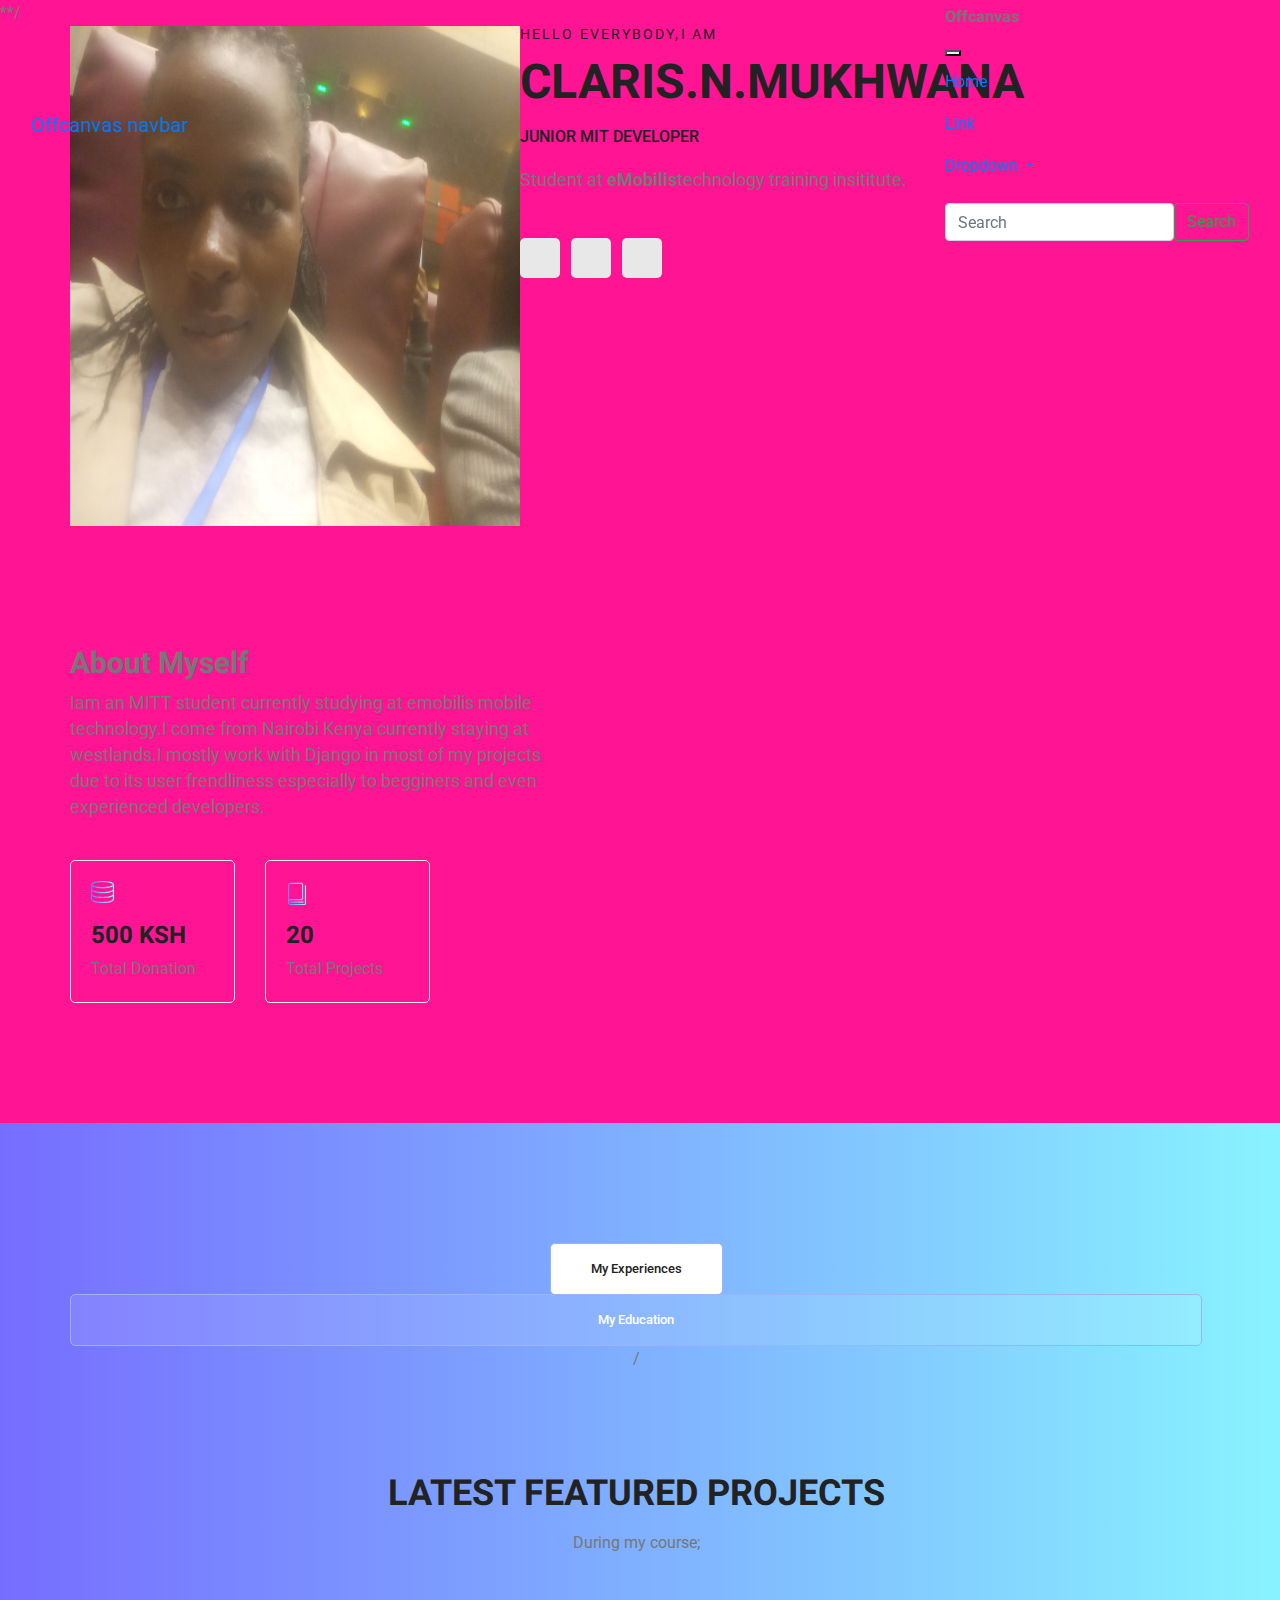
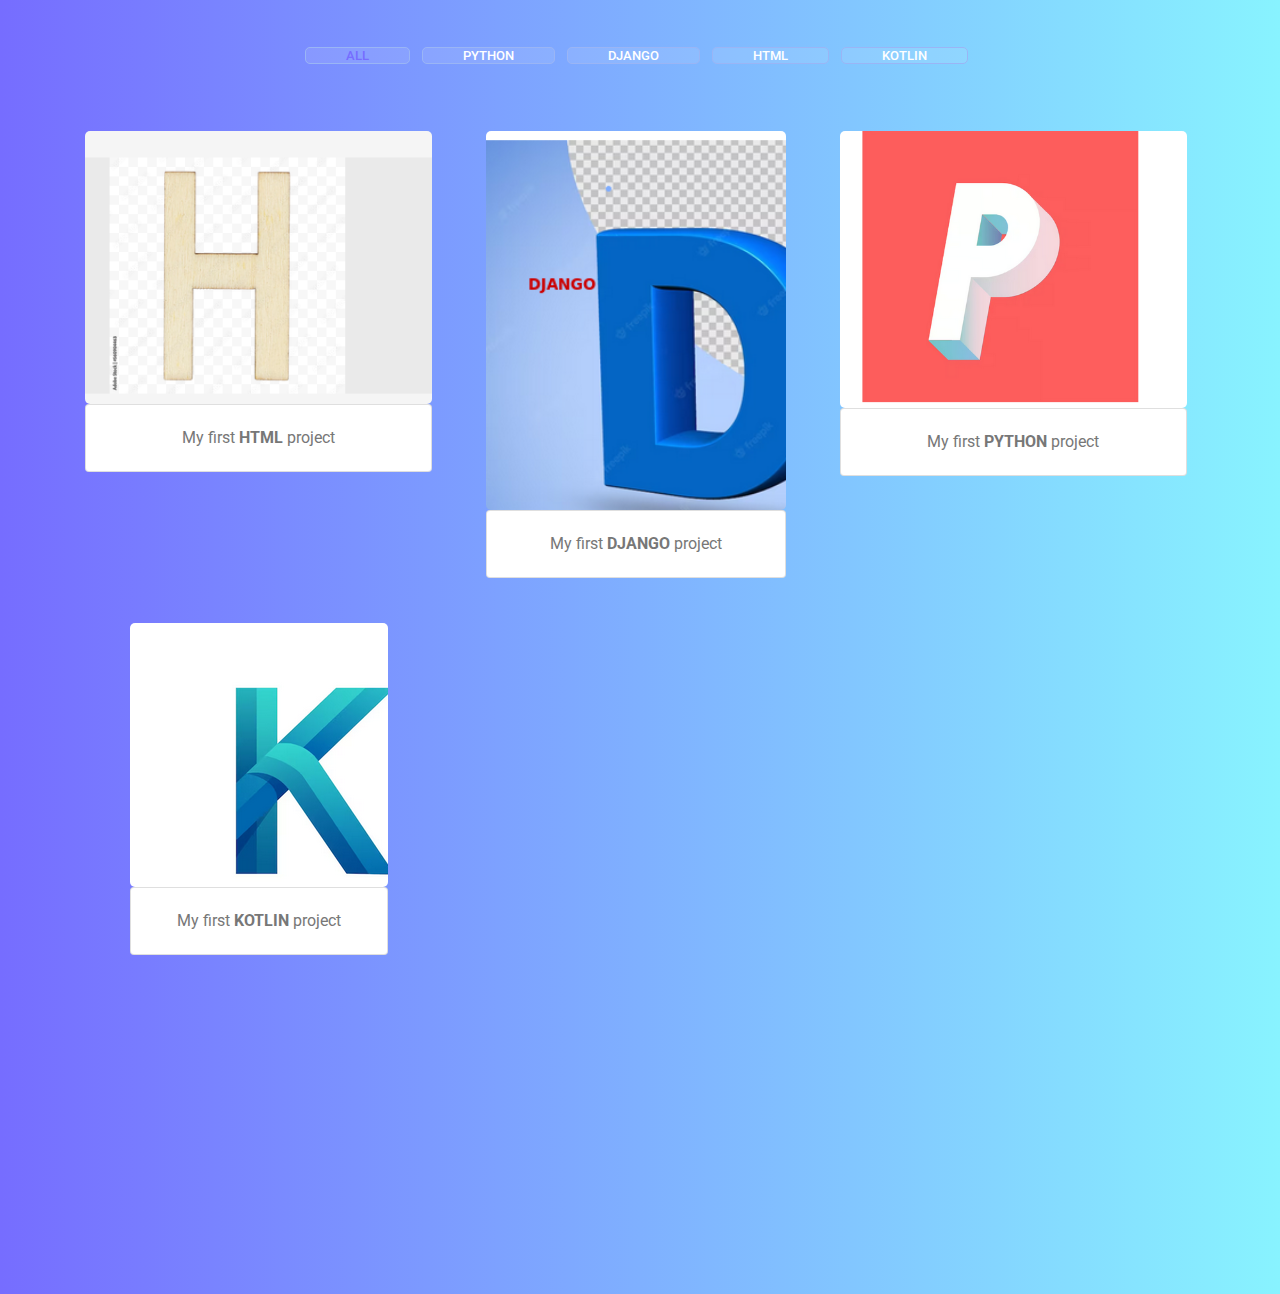
==== commit d25a26f6: "my portfolio" ====
--- a/index.html
+++ b/index.html
@@ -5,6 +5,9 @@
         <meta charset="utf-8">
         <meta name="viewport" content="width=device-width, initial-scale=1, shrink-to-fit=no">
         <link rel="icon" href="img/favicon.png" type="image/png">
+      <script src="https://cdn.jsdelivr.net/npm/@popperjs/core@2.11.7/dist/umd/popper.min.js" integrity="sha384-zYPOMqeu1DAVkHiLqWBUTcbYfZ8osu1Nd6Z89ify25QV9guujx43ITvfi12/QExE" crossorigin="anonymous"></script>
+<script src="https://cdn.jsdelivr.net/npm/bootstrap@5.3.0-alpha3/dist/js/bootstrap.min.js" integrity="sha384-Y4oOpwW3duJdCWv5ly8SCFYWqFDsfob/3GkgExXKV4idmbt98QcxXYs9UoXAB7BZ" crossorigin="anonymous"></script>
+
         <title>MeetMe Personal</title>
         <!-- Bootstrap CSS -->
         <link rel="stylesheet" href="css/bootstrap.css">
@@ -19,77 +22,11 @@
         <!-- main css -->
         <link rel="stylesheet" href="css/style.css">
         <link rel="stylesheet" href="css/responsive.css">
-      <style>
-
-    /* The sidepanel menu */
-.sidepanel {
-  height: 250px; /* Specify a height */
-  width: 0; /* 0 width - change this with JavaScript */
-  position: fixed; /* Stay in place */
-  z-index: 1; /* Stay on top */
-  top: 0;
-  left: 0;
-  background-color: #111; /* Black*/
-  overflow-x: hidden; /* Disable horizontal scroll */
-  padding-top: 60px; /* Place content 60px from the top */
-  transition: 0.5s; /* 0.5 second transition effect to slide in the sidepanel */
-}
-
-/* The sidepanel links */
-.sidepanel a {
-  padding: 8px 8px 8px 32px;
-  text-decoration: none;
-  font-size: 25px;
-  color: #818181;
-  display: block;
-  transition: 0.3s;
-}
-
-/* When you mouse over the navigation links, change their color */
-.sidepanel a:hover {
-  color: #f1f1f1;
-}
-
-/* Position and style the close button (top right corner) */
-.sidepanel .closebtn {
-  position: absolute;
-  top: 0;
-  right: 25px;
-  font-size: 36px;
-  margin-left: 50px;
-}
-
-/* Style the button that is used to open the sidepanel */
-.openbtn {
-  font-size: 20px;
-  cursor: pointer;
-  background-color: #111;
-  color: white;
-  padding: 10px 15px;
-  border: none;
-}
-
-.openbtn:hover {
-  background-color: #444;
-}
-
-
-         </style>
-</head>
-    <body style="background-color:deeppink">
-
-<div id="mySidepanel" class="sidepanel">
-  <a href="javascript:void(0)" class="closebtn" onclick="closeNav()">&times;</a>
-  <a href="#">About</a>
-  <a href="#">Services</a>
-  <a href="#">Clients</a>
-  <a href="#">Contact</a>
-</div>
-
-<button class="openbtn" onclick="openNav()">&#9776; Toggle Sidepanel</button>
-<h2>Collapsed Sidepanel</h2>
-<p>Content...</p>
-
+
+      </head>
+
+
+      <body style="background-color:deeppink">
 
 
         *<!--================Header Menu Area =================-->*/
@@ -131,7 +68,47 @@
 <!--            	</nav>-->
 <!--            </div>-->
 <!--        </header>-->
-
+<nav class="navbar bg-body-tertiary fixed-top">
+  <div class="container-fluid">
+    <a class="navbar-brand" href="#">Offcanvas navbar</a>
+    <button class="navbar-toggler" type="button" data-bs-toggle="offcanvas" data-bs-target="#offcanvasNavbar" aria-controls="offcanvasNavbar" aria-label="Toggle navigation">
+      <span class="navbar-toggler-icon"></span>
+    </button>
+    <div class="offcanvas offcanvas-end" tabindex="-1" id="offcanvasNavbar" aria-labelledby="offcanvasNavbarLabel">
+      <div class="offcanvas-header">
+        <h5 class="offcanvas-title" id="offcanvasNavbarLabel">Offcanvas</h5>
+        <button type="button" class="btn-close" data-bs-dismiss="offcanvas" aria-label="Close"></button>
+      </div>
+      <div class="offcanvas-body">
+        <ul class="navbar-nav justify-content-end flex-grow-1 pe-3">
+          <li class="nav-item">
+            <a class="nav-link active" aria-current="page" href="#">Home</a>
+          </li>
+          <li class="nav-item">
+            <a class="nav-link" href="#">Link</a>
+          </li>
+          <li class="nav-item dropdown">
+            <a class="nav-link dropdown-toggle" href="#" role="button" data-bs-toggle="dropdown" aria-expanded="false">
+              Dropdown
+            </a>
+            <ul class="dropdown-menu">
+              <li><a class="dropdown-item" href="#">Action</a></li>
+              <li><a class="dropdown-item" href="#">Another action</a></li>
+              <li>
+                <hr class="dropdown-divider">
+              </li>
+              <li><a class="dropdown-item" href="#">Something else here</a></li>
+            </ul>
+          </li>
+        </ul>
+        <form class="d-flex mt-3" role="search">
+          <input class="form-control me-2" type="search" placeholder="Search" aria-label="Search">
+          <button class="btn btn-outline-success" type="submit">Search</button>
+        </form>
+      </div>
+    </div>
+  </div>
+</nav>
 
         <!--================Header Menu Area =================-->
 
@@ -151,12 +128,12 @@
 									   <h3>Claris.N.Mukhwana</h3>
 									   <h4>Junior MIT developer</h4>
 									   <p>Student at <span><strong>eMobilis</strong>technology training insititute.</span></p>
-									   <ul class="list basic_info">
-										   <li><a href="#"><i class="lnr lnr-calendar-full"></i>25th May 2005</a></li>
-										   <li><a href="#"><i class="lnr lnr-phone-handset"></i> 0712345678</a></li>
-<!--										<li><a href="#"><i class="lnr lnr-envelope"></i> businessplan@donald</a></li>-->
-										   <li><a href="#"><i class="lnr lnr-home"></i> Nairobi Kenya</a></li>
-									  </ul>
+<!--									   <ul class="list basic_info">-->
+<!--										   <li><a href="#"><i class="lnr lnr-calendar-full"></i>25th May 2005</a></li>-->
+<!--										   <li><a href="#"><i class="lnr lnr-phone-handset"></i> 0712345678</a></li>-->
+<!--&lt;!&ndash;										<li><a href="#"><i class="lnr lnr-envelope"></i> businessplan@donald</a></li>&ndash;&gt;-->
+<!--										   <li><a href="#"><i class="lnr lnr-home"></i> Nairobi Kenya</a></li>-->
+<!--									  </ul>-->
 									   <ul class="list personal_social">
 										<li><a href="#"><i class="fa fa-facebook"></i></a></li>
 										<li><a href="#"><i class="fa fa-twitter"></i></a></li>
@@ -174,9 +151,9 @@
         <!--================Welcome Area =================-->
                   <section class="welcome_area p_120" style="align-content: center">
         	           <div class="container" >
-<!--        		    <div class="row welcome_inner">-->
-<!--        			   <div class="col-lg-6">-->
-<!--        				  <div class="welcome_text">-->
+        		    <div class="row welcome_inner">
+        			   <div class="col-lg-6">
+        				  <div class="welcome_text">
         					   <h2>About Myself</h2>
                        <style> p{
                          font-size: large;
@@ -265,16 +242,16 @@
         <!--================End Welcome Area =================-->
 
         <!--================My Tabs Area =================-->
-<!--        <section class="mytabs_area p_120">-->
-<!--        	<div class="container">-->
-<!--        		<div class="tabs_inner">-->
-<!--					<ul class="nav nav-tabs" id="myTab" role="tablist">-->
-<!--						<li class="nav-item">-->
-<!--							<a class="nav-link active" id="home-tab" data-toggle="tab" href="#home" role="tab" aria-controls="home" aria-selected="true">My Experiences</a>-->
-<!--						</li>-->
-<!--						<li class="nav-item">-->
-<!--							<a class="nav-link" id="profile-tab" data-toggle="tab" href="#profile" role="tab" aria-controls="profile" aria-selected="false">My Education</a>-->
-<!--						</li>-->
+        <section class="mytabs_area p_120">
+        	<div class="container">
+        		<div class="tabs_inner">
+					<ul class="nav nav-tabs" id="myTab" role="tablist">
+						<li class="nav-item">
+							<a class="nav-link active" id="home-tab" data-toggle="tab" href="#home" role="tab" aria-controls="home" aria-selected="true">My Experiences</a>
+						</li>
+						<li class="nav-item">
+							<a class="nav-link" id="profile-tab" data-toggle="tab" href="#profile" role="tab" aria-controls="profile" aria-selected="false">My Education</a>
+/<!--						</li>-->
 <!--					</ul>-->
 <!--					<div class="tab-content" id="myTabContent">-->
 <!--						<div class="tab-pane fade show active" id="home" role="tabpanel" aria-labelledby="home-tab">-->
